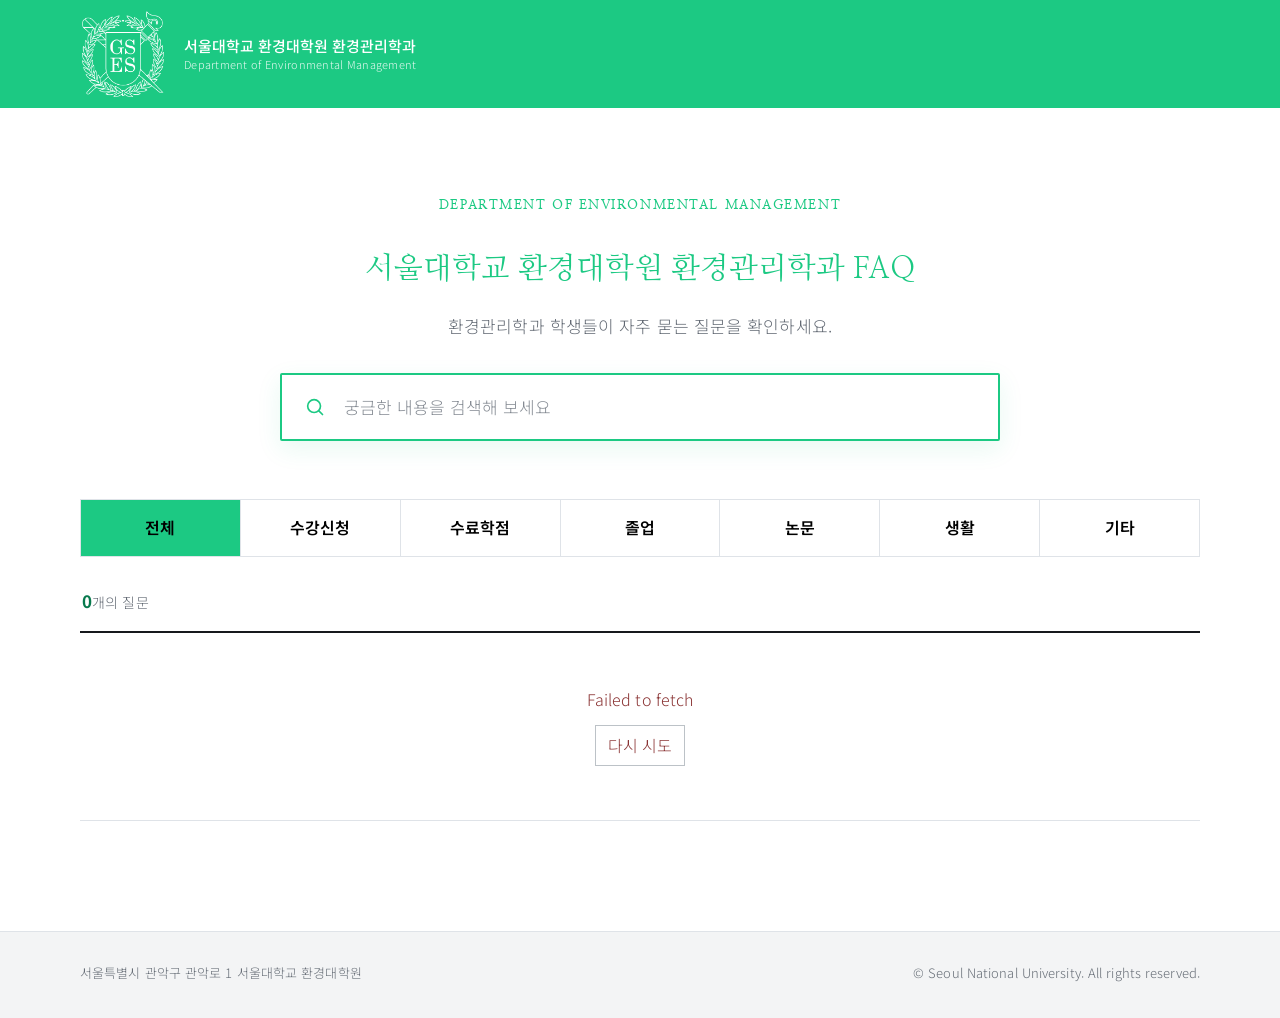
==== index.html @ a3935666 "Add files via upload" ====
<!doctype html>
<html lang="ko">
  <head>
    <meta charset="UTF-8" />
    <meta name="viewport" content="width=device-width, initial-scale=1.0" />
    <meta name="description" content="서울대학교 환경관리학과 학사·졸업·생활 FAQ" />
    <title>환경관리학과 FAQ</title>
    <link rel="icon" href="./favicon.svg" type="image/svg+xml" />
    <link rel="preconnect" href="https://fonts.googleapis.com" />
    <link rel="preconnect" href="https://fonts.gstatic.com" crossorigin />
    <link href="https://fonts.googleapis.com/css2?family=Nanum+Myeongjo:wght@400;700;800&family=Noto+Sans+KR:wght@300;400;500;600;700&display=swap" rel="stylesheet" />
    <link rel="stylesheet" href="./styles.css" />
  </head>
  <body>
    <header class="site-header">
      <div class="header-inner">
        <a class="brand" href="./" aria-label="환경관리학과 FAQ 홈">
          <img
            class="brand-logo"
            src="./assets/gses-logo.png"
            alt="서울대학교 환경대학원"
          />
          <span class="brand-name">
            <strong>서울대학교 환경대학원 환경관리학과</strong>
            <span>Department of Environmental Management</span>
          </span>
        </a>
      </div>
    </header>

    <main>
      <section class="intro" aria-labelledby="page-title">
        <p class="eyebrow">DEPARTMENT OF ENVIRONMENTAL MANAGEMENT</p>
        <h1 id="page-title">서울대학교 환경대학원 환경관리학과 FAQ</h1>
        <p class="intro-copy">환경관리학과 학생들이 자주 묻는 질문을 확인하세요.</p>

        <div class="search-wrap">
          <svg aria-hidden="true" viewBox="0 0 24 24" width="22" height="22">
            <circle cx="11" cy="11" r="7"></circle>
            <path d="m16.2 16.2 4 4"></path>
          </svg>
          <label class="sr-only" for="faq-search">FAQ 검색</label>
          <input id="faq-search" type="search" placeholder="궁금한 내용을 검색해 보세요" autocomplete="off" />
          <button class="clear-search" type="button" aria-label="검색어 지우기" hidden>지우기</button>
        </div>
      </section>

      <section class="faq-section" aria-labelledby="faq-heading">
        <h2 class="sr-only" id="faq-heading">자주 묻는 질문</h2>
        <nav class="category-list" aria-label="FAQ 카테고리">
          <button type="button" class="category active" data-category="전체" aria-pressed="true">전체</button>
          <button type="button" class="category" data-category="수강신청" aria-pressed="false">수강신청</button>
          <button type="button" class="category" data-category="수료학점" aria-pressed="false">수료학점</button>
          <button type="button" class="category" data-category="졸업" aria-pressed="false">졸업</button>
          <button type="button" class="category" data-category="논문" aria-pressed="false">논문</button>
          <button type="button" class="category" data-category="생활" aria-pressed="false">생활</button>
          <button type="button" class="category" data-category="기타" aria-pressed="false">기타</button>
        </nav>

        <div class="result-bar">
          <p><strong id="result-count">0</strong>개의 질문</p>
        </div>

        <div class="faq-list" id="faq-list">
          <details class="faq-item" data-categories="수강신청">
            <summary>
              <span class="question-mark">Q</span>
              <span class="question-text">수강신청 변경 기간이 지나면 과목을 변경할 수 있나요?</span>
              <span class="chevron" aria-hidden="true"></span>
            </summary>
            <div class="answer">
              <span class="answer-mark">A</span>
              <div><p>화면 구성을 확인하기 위한 예시 답변입니다. 실제 학사 안내 내용은 관리자 페이지에서 등록합니다.</p></div>
            </div>
          </details>

          <details class="faq-item" data-categories="수료학점 졸업">
            <summary>
              <span class="question-mark">Q</span>
              <span class="question-text">석사과정 수료에 필요한 학점은 몇 학점인가요?</span>
              <span class="chevron" aria-hidden="true"></span>
            </summary>
            <div class="answer">
              <span class="answer-mark">A</span>
              <div><p>한 질문에 여러 카테고리를 지정한 예시입니다. 이 질문은 수료학점과 졸업에서 모두 검색됩니다.</p></div>
            </div>
          </details>

          <details class="faq-item" data-categories="졸업">
            <summary>
              <span class="question-mark">Q</span>
              <span class="question-text">졸업을 위해 반드시 확인해야 하는 요건은 무엇인가요?</span>
              <span class="chevron" aria-hidden="true"></span>
            </summary>
            <div class="answer">
              <span class="answer-mark">A</span>
              <div><p>관리자가 입력한 서식, 링크와 안내 사항이 이 영역에 표시됩니다.</p></div>
            </div>
          </details>

          <details class="faq-item" data-categories="논문">
            <summary>
              <span class="question-mark">Q</span>
              <span class="question-text">학위논문 심사는 언제 신청하나요?</span>
              <span class="chevron" aria-hidden="true"></span>
            </summary>
            <div class="answer">
              <span class="answer-mark">A</span>
              <div><p>논문 관련 일정과 제출 서류를 글과 이미지로 안내할 수 있습니다.</p></div>
            </div>
          </details>

          <details class="faq-item" data-categories="생활">
            <summary>
              <span class="question-mark">Q</span>
              <span class="question-text">학생증 발급과 교내 시설 이용은 어떻게 하나요?</span>
              <span class="chevron" aria-hidden="true"></span>
            </summary>
            <div class="answer">
              <span class="answer-mark">A</span>
              <div><p>학생 생활과 관련된 자주 묻는 내용을 등록할 수 있습니다.</p></div>
            </div>
          </details>

          <details class="faq-item" data-categories="기타">
            <summary>
              <span class="question-mark">Q</span>
              <span class="question-text">학과 행정실에 문의하려면 어떻게 해야 하나요?</span>
              <span class="chevron" aria-hidden="true"></span>
            </summary>
            <div class="answer">
              <span class="answer-mark">A</span>
              <div><p>연락처나 외부 페이지 링크 등을 안내할 수 있습니다.</p></div>
            </div>
          </details>
        </div>

        <div class="empty-state" id="empty-state" hidden>
          <p>검색 결과가 없습니다.</p>
          <span>다른 검색어를 입력하거나 카테고리를 변경해 보세요.</span>
        </div>
      </section>
    </main>

    <footer>
      <div class="footer-inner">
        <p>서울특별시 관악구 관악로 1 서울대학교 환경대학원</p>
        <p>© Seoul National University. All rights reserved.</p>
      </div>
    </footer>
    <script src="./config.js"></script>
    <script src="./app.js"></script>
  </body>
</html>
---- styles.css ----
:root {
  --accent-green: #1cc983;
  --ink: #17191d;
  --muted: #626973;
  --line: #dfe3e8;
  --soft-line: #edf0f3;
  --surface: #f6f7f9;
  --white: #ffffff;
  font-family: "Noto Sans KR", sans-serif;
  color: #000;
  background: var(--white);
}

* { box-sizing: border-box; }
html { scroll-behavior: smooth; }
body {
  margin: 0;
  min-width: 320px;
  background: var(--white);
  color: #000;
  font-family: "Noto Sans KR", sans-serif;
  font-size: 1em;
  font-weight: 300;
  line-height: 1.6;
  letter-spacing: .1px;
  word-break: keep-all;
  word-wrap: break-word;
  overflow-wrap: break-word;
  -webkit-font-smoothing: antialiased;
}
button, input { font: inherit; }
button { color: inherit; }
.sr-only { position: absolute; width: 1px; height: 1px; padding: 0; margin: -1px; overflow: hidden; clip: rect(0, 0, 0, 0); white-space: nowrap; border: 0; }

.site-header { background: var(--accent-green); }
.header-inner, .intro, .faq-section, .footer-inner { width: min(1120px, calc(100% - 48px)); margin: 0 auto; }
.header-inner { height: 108px; display: flex; align-items: center; }
.brand { display: inline-flex; align-items: center; gap: 18px; color: inherit; text-decoration: none; }
.brand-logo {
  display: block;
  width: 86px;
  height: 86px;
  object-fit: contain;
  filter: brightness(0) invert(1);
}
.brand-name { display: flex; flex-direction: column; color: #fff; line-height: 1.45; }
.brand-name strong { font-size: 15px; font-weight: 500; letter-spacing: 0; }
.brand-name span { font-size: 11px; font-weight: 300; letter-spacing: .025em; opacity: .9; }

.intro { padding: 88px 0 58px; text-align: center; }
.eyebrow { margin: 0 0 13px; color: var(--accent-green); font-family: "Nanum Myeongjo", serif; font-size: 13px; font-weight: 700; letter-spacing: .12em; }
h1 {
  margin-top: 30px;
  margin-bottom: 20px;
  color: var(--accent-green);
  font-family: "Nanum Myeongjo", serif;
  font-size: 1.875em;
  font-weight: 500;
  line-height: 1.5em;
  letter-spacing: normal;
}
.intro-copy { margin: 15px 0 34px; color: var(--muted); font-size: 17px; }
.search-wrap { position: relative; width: min(720px, 100%); margin: 0 auto; }
.search-wrap svg { position: absolute; left: 24px; top: 50%; transform: translateY(-50%); fill: none; stroke: var(--accent-green); stroke-width: 1.8; stroke-linecap: round; }
.search-wrap input { width: 100%; height: 68px; padding: 0 92px 0 62px; border: 2px solid var(--accent-green); border-radius: 2px; outline: none; color: var(--ink); background: var(--white); font-size: 17px; box-shadow: 0 8px 24px rgba(28, 201, 131, .10); }
.search-wrap input::placeholder { color: #858b93; }
.search-wrap input:focus { box-shadow: 0 0 0 3px rgba(28, 201, 131, .20), 0 8px 24px rgba(28, 201, 131, .10); }
.clear-search { position: absolute; right: 20px; top: 50%; transform: translateY(-50%); border: 0; background: transparent; color: var(--muted); font-size: 14px; cursor: pointer; }

.faq-section { padding: 0 0 110px; }
.category-list { display: grid; grid-template-columns: repeat(7, 1fr); border: 1px solid var(--line); border-right: 0; }
.category { min-height: 56px; padding: 10px 8px; border: 0; border-right: 1px solid var(--line); background: var(--white); font-weight: 600; cursor: pointer; transition: color .15s ease, background .15s ease; }
.category:hover { background: #f1fbf7; color: #08794d; }
.category:focus-visible { position: relative; outline: 3px solid rgba(28, 201, 131, .30); outline-offset: -3px; }
.category.active { background: var(--accent-green); color: #000; }
.result-bar { min-height: 76px; display: flex; align-items: end; justify-content: space-between; gap: 20px; padding: 0 2px 17px; border-bottom: 2px solid var(--ink); }
.result-bar p { margin: 0; color: var(--muted); font-size: 14px; }
.result-bar strong { color: #08794d; font-size: 17px; }
.sample-note { text-align: right; }

.faq-item { border-bottom: 1px solid var(--line); }
.faq-item summary { min-height: 78px; display: grid; grid-template-columns: 34px 1fr 24px; align-items: center; gap: 16px; padding: 17px 18px 17px 8px; cursor: pointer; list-style: none; }
.faq-item summary::-webkit-details-marker { display: none; }
.faq-item summary:hover .question-text { color: #08794d; }
.faq-item summary:focus-visible { outline: 3px solid rgba(28, 201, 131, .22); outline-offset: -3px; }
.question-mark, .answer-mark { color: var(--accent-green); font-family: Georgia, serif; font-size: 21px; font-weight: 700; }
.question-text { font-size: 17px; font-weight: 600; letter-spacing: -.015em; transition: color .15s ease; }
.chevron { width: 10px; height: 10px; justify-self: center; border-right: 1.5px solid #49505a; border-bottom: 1.5px solid #49505a; transform: rotate(45deg) translate(-2px, -2px); transition: transform .18s ease; }
.faq-item[open] .chevron { transform: rotate(225deg) translate(-2px, -2px); }
.faq-item[open] summary { border-bottom: 1px solid var(--soft-line); }
.answer { display: grid; grid-template-columns: 34px 1fr; gap: 16px; padding: 25px 56px 27px 8px; background: var(--surface); color: #3f454d; }
.answer p { margin: 0; }
.answer-content > *:first-child { margin-top: 0; }
.answer-content > *:last-child { margin-bottom: 0; }
.answer-content a { color: #08794d; text-underline-offset: 3px; }
.answer-attachments { display: grid; gap: 12px; margin-top: 22px; }
.answer-attachments img { display: block; max-width: 100%; height: auto; border: 1px solid var(--line); }
.attachment-link { display: flex; align-items: center; justify-content: space-between; gap: 18px; padding: 13px 15px; border: 1px solid var(--line); background: var(--white); color: var(--ink) !important; text-decoration: none; }
.attachment-link:hover { border-color: var(--accent-green); }
.attachment-link span { min-width: 0; overflow-wrap: anywhere; }
.attachment-link strong { flex: 0 0 auto; color: #08794d; font-size: 13px; font-weight: 500; }
.faq-item[hidden] { display: none; }
.loading-state { padding: 54px 24px; border-bottom: 1px solid var(--line); color: var(--muted); text-align: center; }
.error-state { color: #8a3333; }
.error-state button { margin-top: 12px; padding: 7px 12px; border: 1px solid #bcc2c7; background: #fff; cursor: pointer; }
.empty-state { padding: 70px 24px; border-bottom: 1px solid var(--line); text-align: center; }
.empty-state p { margin: 0 0 5px; font-weight: 700; }
.empty-state span { color: var(--muted); font-size: 14px; }

footer { border-top: 1px solid var(--line); background: #f3f4f5; color: #666d76; }
.footer-inner { display: flex; justify-content: space-between; gap: 32px; padding: 31px 0 34px; font-size: 13px; }
.footer-inner p { margin: 0; }

@media (max-width: 720px) {
  .header-inner, .intro, .faq-section, .footer-inner { width: min(100% - 32px, 1120px); }
  .header-inner { height: 84px; }
  .brand-logo { width: 68px; height: 68px; }
  .brand { gap: 12px; }
  .brand-name strong { font-size: 13px; }
  .brand-name span { font-size: 9px; letter-spacing: 0; }
  .intro { padding: 60px 0 43px; text-align: left; }
  .eyebrow { font-size: 11px; }
  h1 { font-size: 1.875em; }
  .intro-copy { margin: 11px 0 27px; font-size: 16px; }
  .search-wrap input { height: 60px; padding-left: 54px; font-size: 16px; }
  .search-wrap svg { left: 20px; }
  .category-list { display: flex; overflow-x: auto; border: 0; border-bottom: 1px solid var(--line); scrollbar-width: none; }
  .category-list::-webkit-scrollbar { display: none; }
  .category { flex: 0 0 auto; min-height: 49px; padding: 8px 17px; border-right: 0; border-bottom: 3px solid transparent; background: transparent; white-space: nowrap; }
  .category.active { border-bottom-color: var(--accent-green); background: transparent; color: #08794d; }
  .result-bar { min-height: 66px; align-items: center; }
  .sample-note { display: none; }
  .faq-item summary { min-height: 73px; grid-template-columns: 27px 1fr 20px; gap: 10px; padding-right: 8px; }
  .question-text { font-size: 16px; }
  .answer { grid-template-columns: 27px 1fr; gap: 10px; padding: 22px 16px 24px 8px; }
  .footer-inner { flex-direction: column; gap: 5px; }
}

@media (prefers-reduced-motion: reduce) {
  *, *::before, *::after { scroll-behavior: auto !important; transition: none !important; }
}
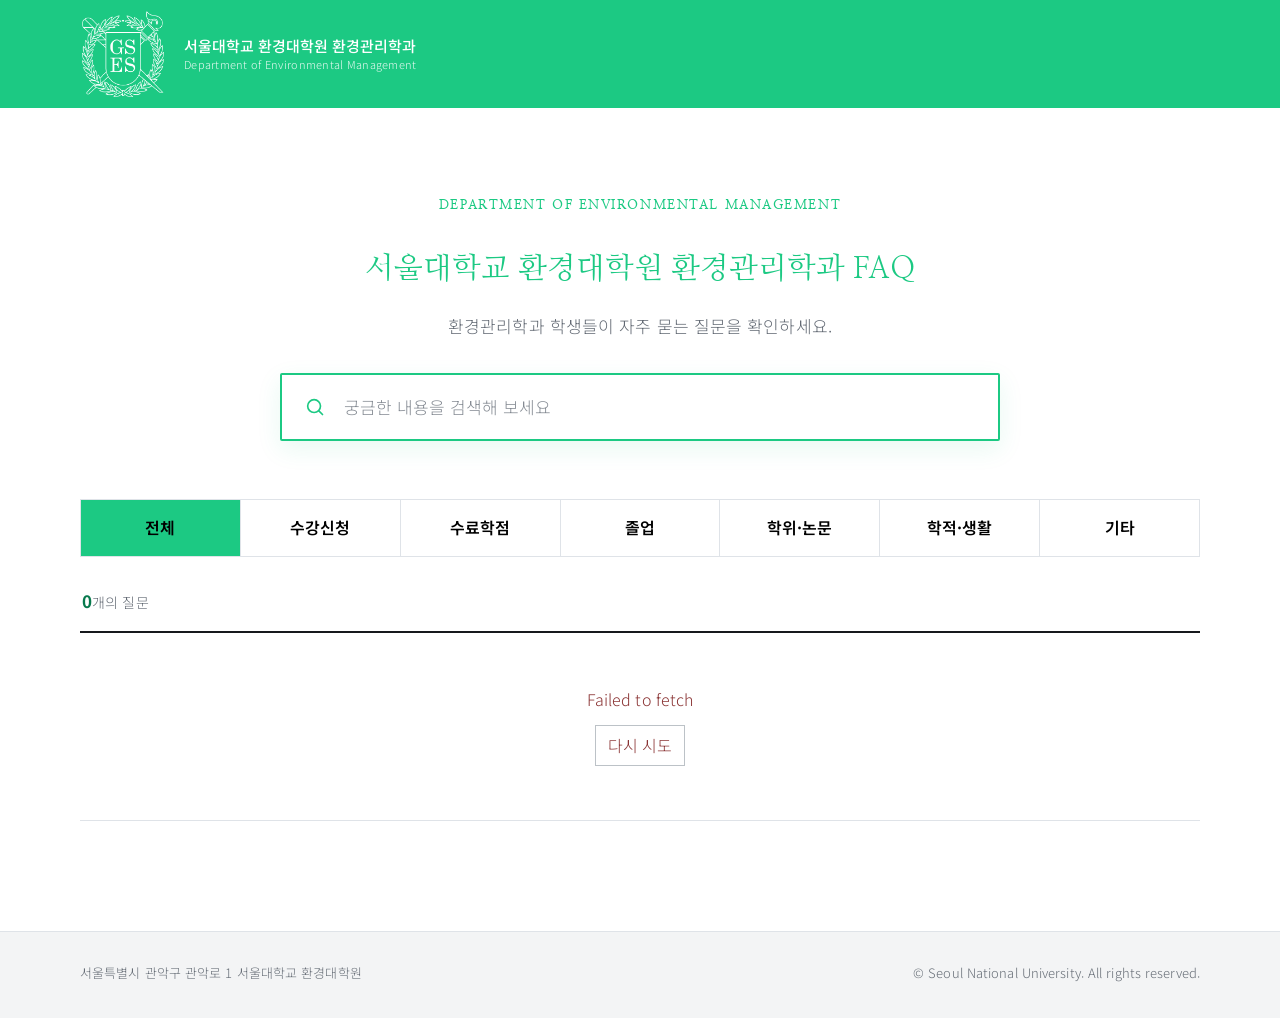
==== commit 1e2f2b7b: "Update index.html" ====
--- a/index.html
+++ b/index.html
@@ -52,8 +52,8 @@
           <button type="button" class="category" data-category="수강신청" aria-pressed="false">수강신청</button>
           <button type="button" class="category" data-category="수료학점" aria-pressed="false">수료학점</button>
           <button type="button" class="category" data-category="졸업" aria-pressed="false">졸업</button>
-          <button type="button" class="category" data-category="논문" aria-pressed="false">논문</button>
-          <button type="button" class="category" data-category="생활" aria-pressed="false">생활</button>
+          <button type="button" class="category" data-category="학위·논문" aria-pressed="false">학위·논문</button>
+          <button type="button" class="category" data-category="학적·생활" aria-pressed="false">학적·생활</button>
           <button type="button" class="category" data-category="기타" aria-pressed="false">기타</button>
         </nav>
 
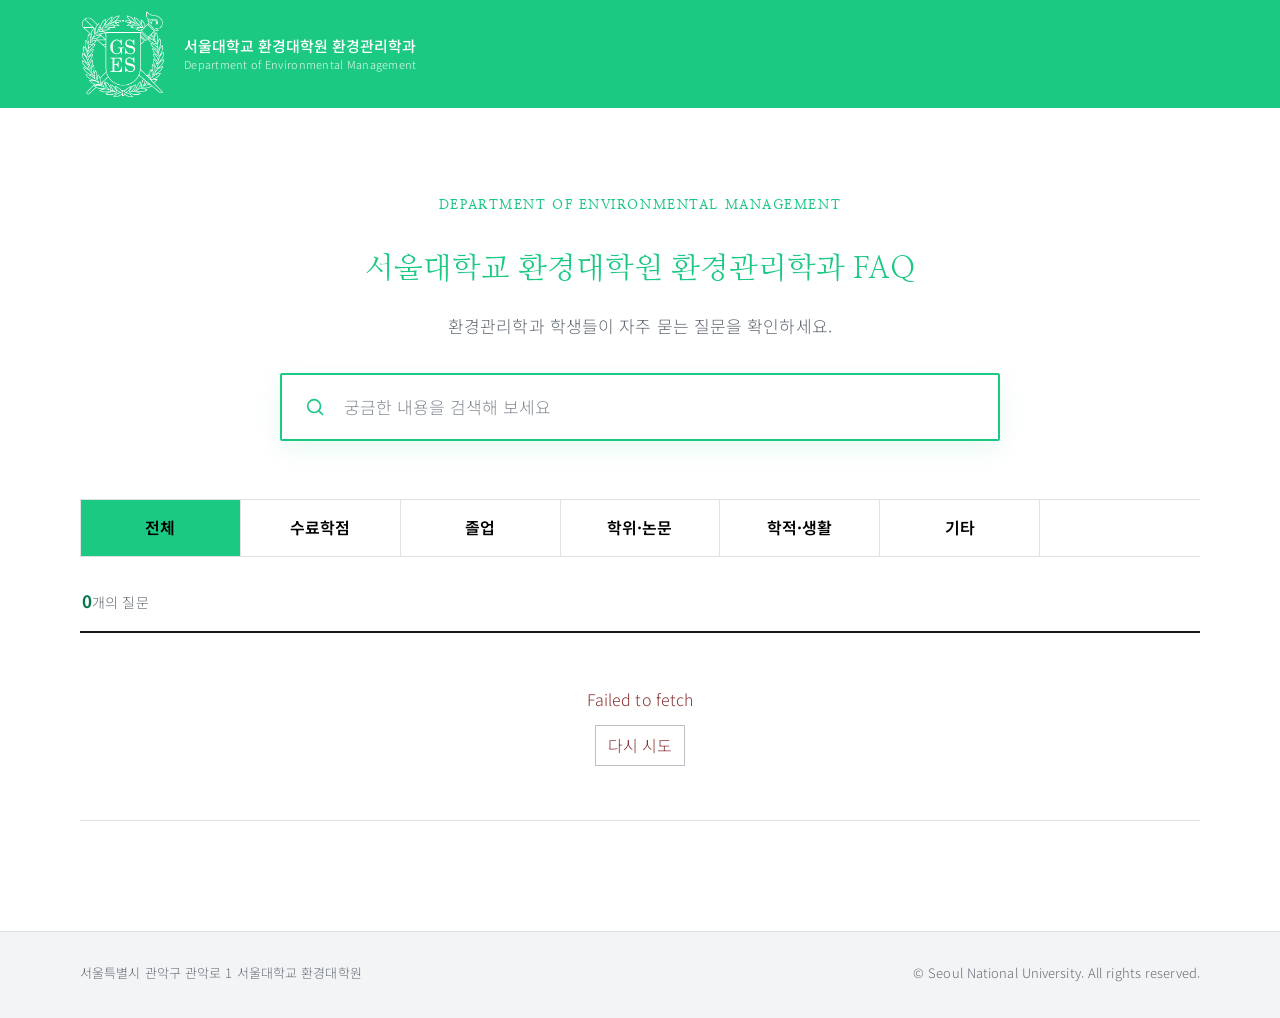
==== commit d284e5cc: "Update index.html" ====
--- a/index.html
+++ b/index.html
@@ -49,7 +49,6 @@
         <h2 class="sr-only" id="faq-heading">자주 묻는 질문</h2>
         <nav class="category-list" aria-label="FAQ 카테고리">
           <button type="button" class="category active" data-category="전체" aria-pressed="true">전체</button>
-          <button type="button" class="category" data-category="수강신청" aria-pressed="false">수강신청</button>
           <button type="button" class="category" data-category="수료학점" aria-pressed="false">수료학점</button>
           <button type="button" class="category" data-category="졸업" aria-pressed="false">졸업</button>
           <button type="button" class="category" data-category="학위·논문" aria-pressed="false">학위·논문</button>
